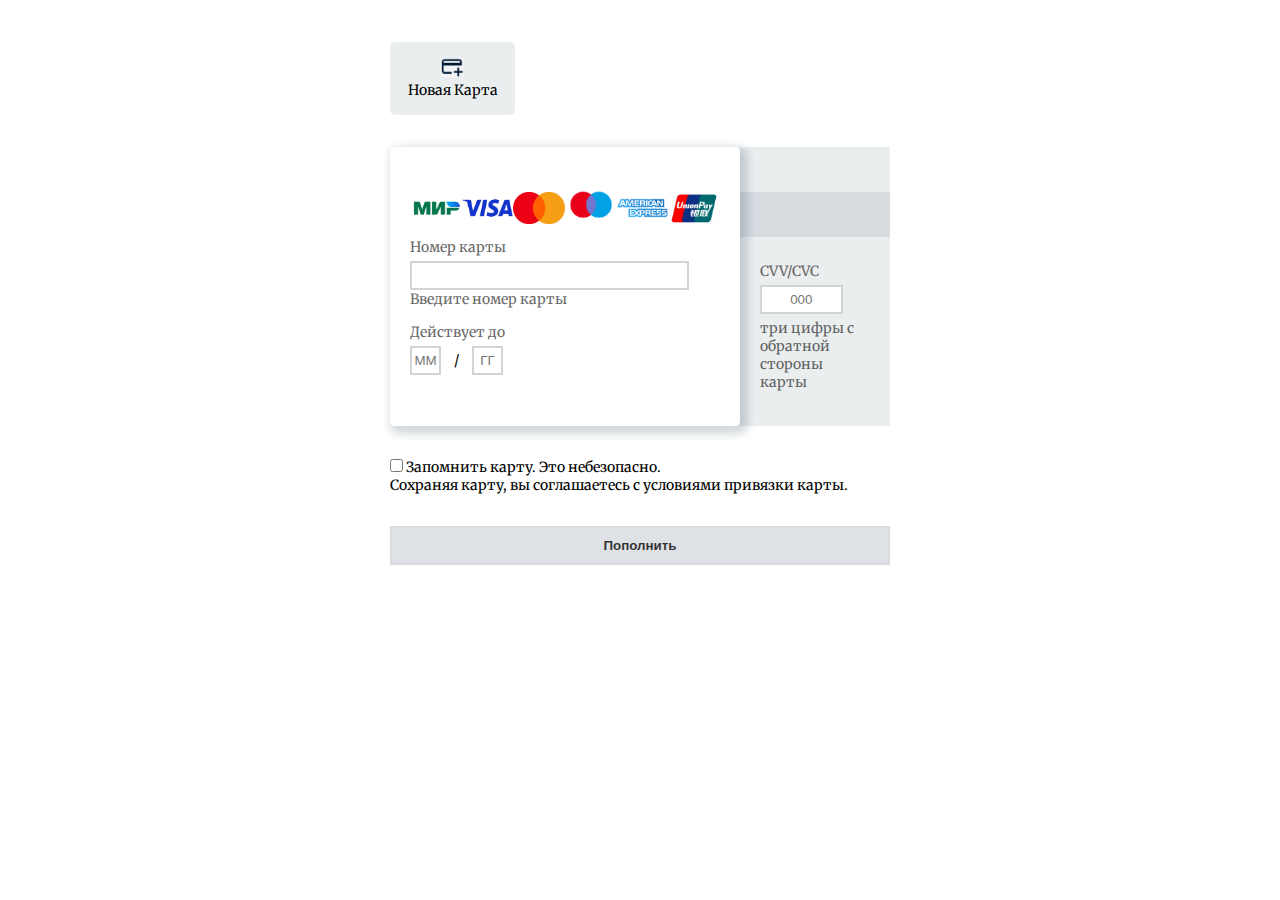
==== index.html @ 126be7e7 "ey" ====
<!DOCTYPE html>
<html lang="en">
  <head>
    <meta charset="UTF-8" />
    <meta http-equiv="X-UA-Compatible" content="IE=edge" />
    <link rel="preconnect" href="https://fonts.googleapis.com" />
    <link rel="preconnect" href="https://fonts.gstatic.com" crossorigin />
    <link
      href="https://fonts.googleapis.com/css2?family=Merriweather:wght@300;400;700&display=swap"
      rel="stylesheet"
    />
    <link rel="stylesheet" href="styles/style.css" />
    <meta name="viewport" content="width=device-width, initial-scale=1.0" />
    <title>PayForm</title>
  </head>
  <body>
    <section class="addcard">
      <div class="container">
        <div class="addcard__wrapper">
          <!-- <div class="logged__card">
            <div class="logged__card-user">
              <img src="images/sberbank.png" alt="#" />
              <img src="images/visa.png" alt="#" />
            </div>
          </div> -->
          <div class="add__new-card">
            <a href="#">
              <img src="images/addCard.png" alt="addCardIcon" />
              <p class="add__new-card-text">Новая Карта</p>
            </a>
          </div>
        </div>
      </div>
    </section>
    <main class="main__card">
      <form action="#" class="main__form">
        <div class="container">
          <div class="main__card-wrapper">
            <div class="main__card-data">
              <div class="main__card-banks">
                <ul class="main__card-banks-list">
                  <li class="main__card-banks-list-item">
                    <img src="images/mir.png" alt="" />
                  </li>
                  <li class="main__card-banks-list-item">
                    <img src="images/visa.png" alt="" />
                  </li>
                  <li class="main__card-banks-list-item">
                    <img src="images/Mastercard.png" alt="" />
                  </li>
                  <li class="main__card-banks-list-item">
                    <img src="images/maestro.png" alt="" />
                  </li>
                  <li class="main__card-banks-list-item">
                    <img src="images/american_express.png" alt="" />
                  </li>
                  <li class="main__card-banks-list-item">
                    <img src="images/union.png" alt="" />
                  </li>
                </ul>
              </div>

              <label for="cardNums">
                <span class="main__card-span-block">Номер карты</span>
                <input type="text" class="cardNumber" maxlength="16" required />
                <span class="main__card-span-block">Введите номер карты</span>
              </label>
              <label for="cardExpDate">
                <span class="main__card-span-block">Действует до </span>
                <input
                  type="text"
                  class="expDate"
                  maxlength="2"
                  placeholder="ММ"
                  required
                />
                <span>/</span>
                <input
                  type="text"
                  class="expDate"
                  maxlength="2"
                  placeholder="ГГ"
                  required
                />
              </label>
            </div>
            <div class="main__card-cvc">
              <div class="blackline"></div>
              <label for="#"
                ><span class="main__card-span-block">CVV/CVC</span>
                <input
                  type="password"
                  class="cvcData"
                  maxlength="3"
                  placeholder="000"
                  required
                />
                <span class="main__card-span-block"
                  >три цифры с обратной стороны карты</span
                >
              </label>
            </div>
          </div>
        </div>
        <div class="container">
          <label for="cardSave">
            <input type="checkbox" required />
            <span
              >Запомнить карту. Это небезопасно.
              <span class="main__card-checkbox-span-block"
                >Сохраняя карту, вы соглашаетесь с
                <a href="#">условиями привязки карты.</a></span
              ></span
            >
          </label>

          <div class="main__card-submit container">
            <label for="cardSubmit"
              ><input type="submit" value="Пополнить"
            /></label>
          </div>
        </div>
      </form>
    </main>
    <script src="scripts/main.js"></script>
  </body>
</html>
---- styles/style.css ----
*,
*::after,
*::before {
  box-sizing: border-box;
  margin: 0;
  padding: 0;
}
ul {
  list-style-type: none;
}
a {
  color: inherit;
  text-decoration: none;
}
body {
  font-size: 14px;
  padding: 10px;
  font-family: "Merriweather", serif;
}

input {
  border: 2px solid #d3d3d3;
  transition: 0.3s;
}
input:focus {
  border: 2px solid;
  border-color: rgba(255, 182, 193, 0.8);
  border-radius: 3px;
  outline: none;
}

.container {
  margin: 2rem auto;
  width: 100%;
  max-width: 500px;
}

.addcard {
}
/* .addcard__wrapper {
  display: flex;
  justify-content: space-between;
} */
.add__new-card {
  border: 1px solid transparent;
  border-radius: 5px;
  padding: 15px;
  width: 25%;
  text-align: center;
  background-color: #ebeeef;
}

.add__new-card:hover {
  border: 1px solid aqua;
}

.add__new-card img {
  width: 25%;
}
.logged__card {
  background-color: #13a024;
  width: 25%;
}
.logged__card-user {
  display: flex;
  justify-content: space-between;
}
.logged__card-user img {
  max-width: 30%;
  height: auto;
}
.main__card-banks-list {
  display: flex;
  max-width: 100%;
  height: auto;
  align-items: center;
  justify-content: space-between;
}

.main__card-wrapper {
  display: flex;
}
.main__card-span-block {
  opacity: 0.8;
  display: block;
  margin-bottom: 15px;
}

.main__card .main__card-span-block {
  opacity: 0.6;
}

.main__card-span-block:first-child {
  margin-bottom: 5px;
}

.cardNumber {
  width: 90%;
  padding: 5px 0;
}
.expDate {
  text-align: center;
  width: 10%;
  padding: 5px 0;
  margin-right: 10px;
}

.expDate:last-child {
  margin-left: 10px;
  margin-right: 0;
}

.cvcData {
  text-align: center;
  width: 75%;
  padding: 5px 0;
  margin-bottom: 5px;
}
.main__card-data {
  width: 70%;
  padding: 35px 20px 20px 20px;
  border-radius: 5px;
  z-index: 1;
  box-shadow: 4px 4px 8px 4px rgb(34 60 80 / 20%);
}

.main__card-data img {
  max-width: 100%;
  height: auto;
}

.main__card-cvc {
  width: 30%;
  padding: 20px 20px 20px 20px;
  background-color: #ebeeef;
}

.blackline {
  margin: 25px -20px;
  width: auto;
  padding-left: 150px;
  height: 45px;
  background-color: #d7dce1;
}

.main__card-submit {
  text-align: center;
}

.main__card-submit input {
  padding: 10px;
  width: 100%;
  background-color: #d7dce1;
  font-weight: 700;
  opacity: 0.8;
  transition: 0.3s;
}

.main__card-submit:hover {
  opacity: none;
}

.main__card-checkbox-span-block {
  display: block;
  opacity: 1;
}
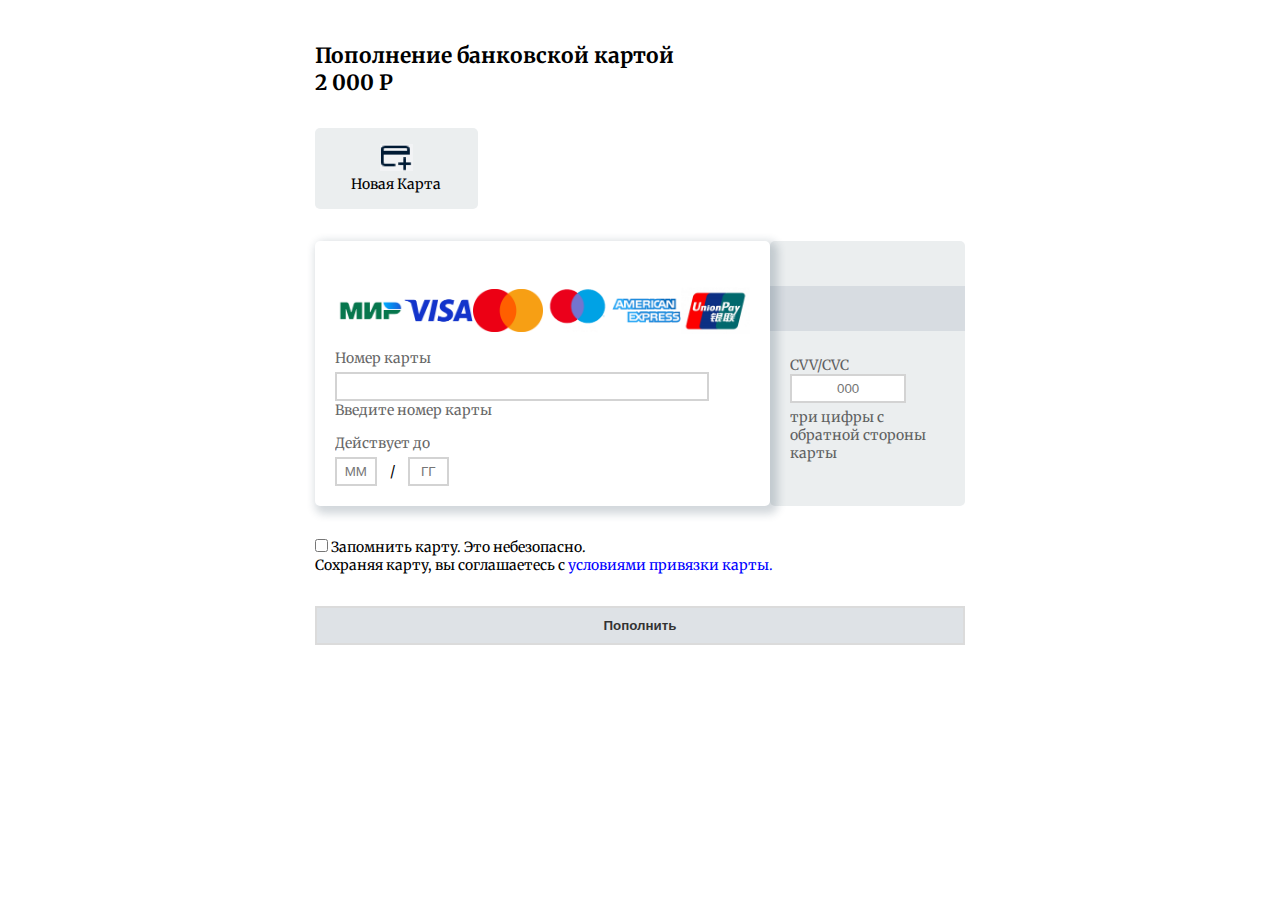
==== commit fa82a74e: "Added responsive and second page" ====
--- a/index.html
+++ b/index.html
@@ -10,10 +10,19 @@
       rel="stylesheet"
     />
     <link rel="stylesheet" href="styles/style.css" />
+    <link rel="stylesheet" href="styles/media.css" />
     <meta name="viewport" content="width=device-width, initial-scale=1.0" />
     <title>PayForm</title>
   </head>
   <body>
+    <header class="header">
+      <div class="container">
+        <div class="header__inner">
+          <h2>Пополнение банковской картой</h2>
+          <h2>2 000 Р</h2>
+        </div>
+      </div>
+    </header>
     <section class="addcard">
       <div class="container">
         <div class="addcard__wrapper">
@@ -33,7 +42,7 @@
       </div>
     </section>
     <main class="main__card">
-      <form action="#" class="main__form">
+      <form action="pages/index.html" class="main__form">
         <div class="container">
           <div class="main__card-wrapper">
             <div class="main__card-data">
@@ -87,7 +96,7 @@
             <div class="main__card-cvc">
               <div class="blackline"></div>
               <label for="#"
-                ><span class="main__card-span-block">CVV/CVC</span>
+                ><span class="main__CVC-span-block">CVV/CVC</span>
                 <input
                   type="password"
                   class="cvcData"
@@ -95,7 +104,7 @@
                   placeholder="000"
                   required
                 />
-                <span class="main__card-span-block"
+                <span class="main__CVC-span-block"
                   >три цифры с обратной стороны карты</span
                 >
               </label>
--- a/styles/style.css
+++ b/styles/style.css
@@ -32,7 +32,7 @@
 .container {
   margin: 2rem auto;
   width: 100%;
-  max-width: 500px;
+  max-width: 650px;
 }
 
 .addcard {
@@ -130,6 +130,7 @@
 }
 
 .main__card-cvc {
+  border-radius: 5px;
   width: 30%;
   padding: 20px 20px 20px 20px;
   background-color: #ebeeef;
@@ -164,3 +165,12 @@
   display: block;
   opacity: 1;
 }
+
+.main__card-checkbox-span-block a {
+  color: blue;
+}
+
+.main__CVC-span-block {
+  display: block;
+  opacity: 0.6;
+}
--- a/styles/media.css
+++ b/styles/media.css
@@ -0,0 +1,29 @@
+@media only screen and (max-width: 600px) {
+  .main__card-wrapper {
+    flex-direction: column;
+  }
+  .main__card-data {
+    width: 100%;
+  }
+  .main__card-cvc {
+    width: 100%;
+    border-radius: 5px;
+  }
+  .blackline {
+    display: none;
+  }
+  .cvcData {
+    width: 25%;
+  }
+  .main__card-submit input {
+    padding: 20px;
+  }
+  .main__CVC-span-block {
+    display: inline-block;
+    max-width: 180px;
+    margin-left: 10px;
+  }
+  .main__CVC-span-block:first-child {
+    display: block;
+  }
+}
